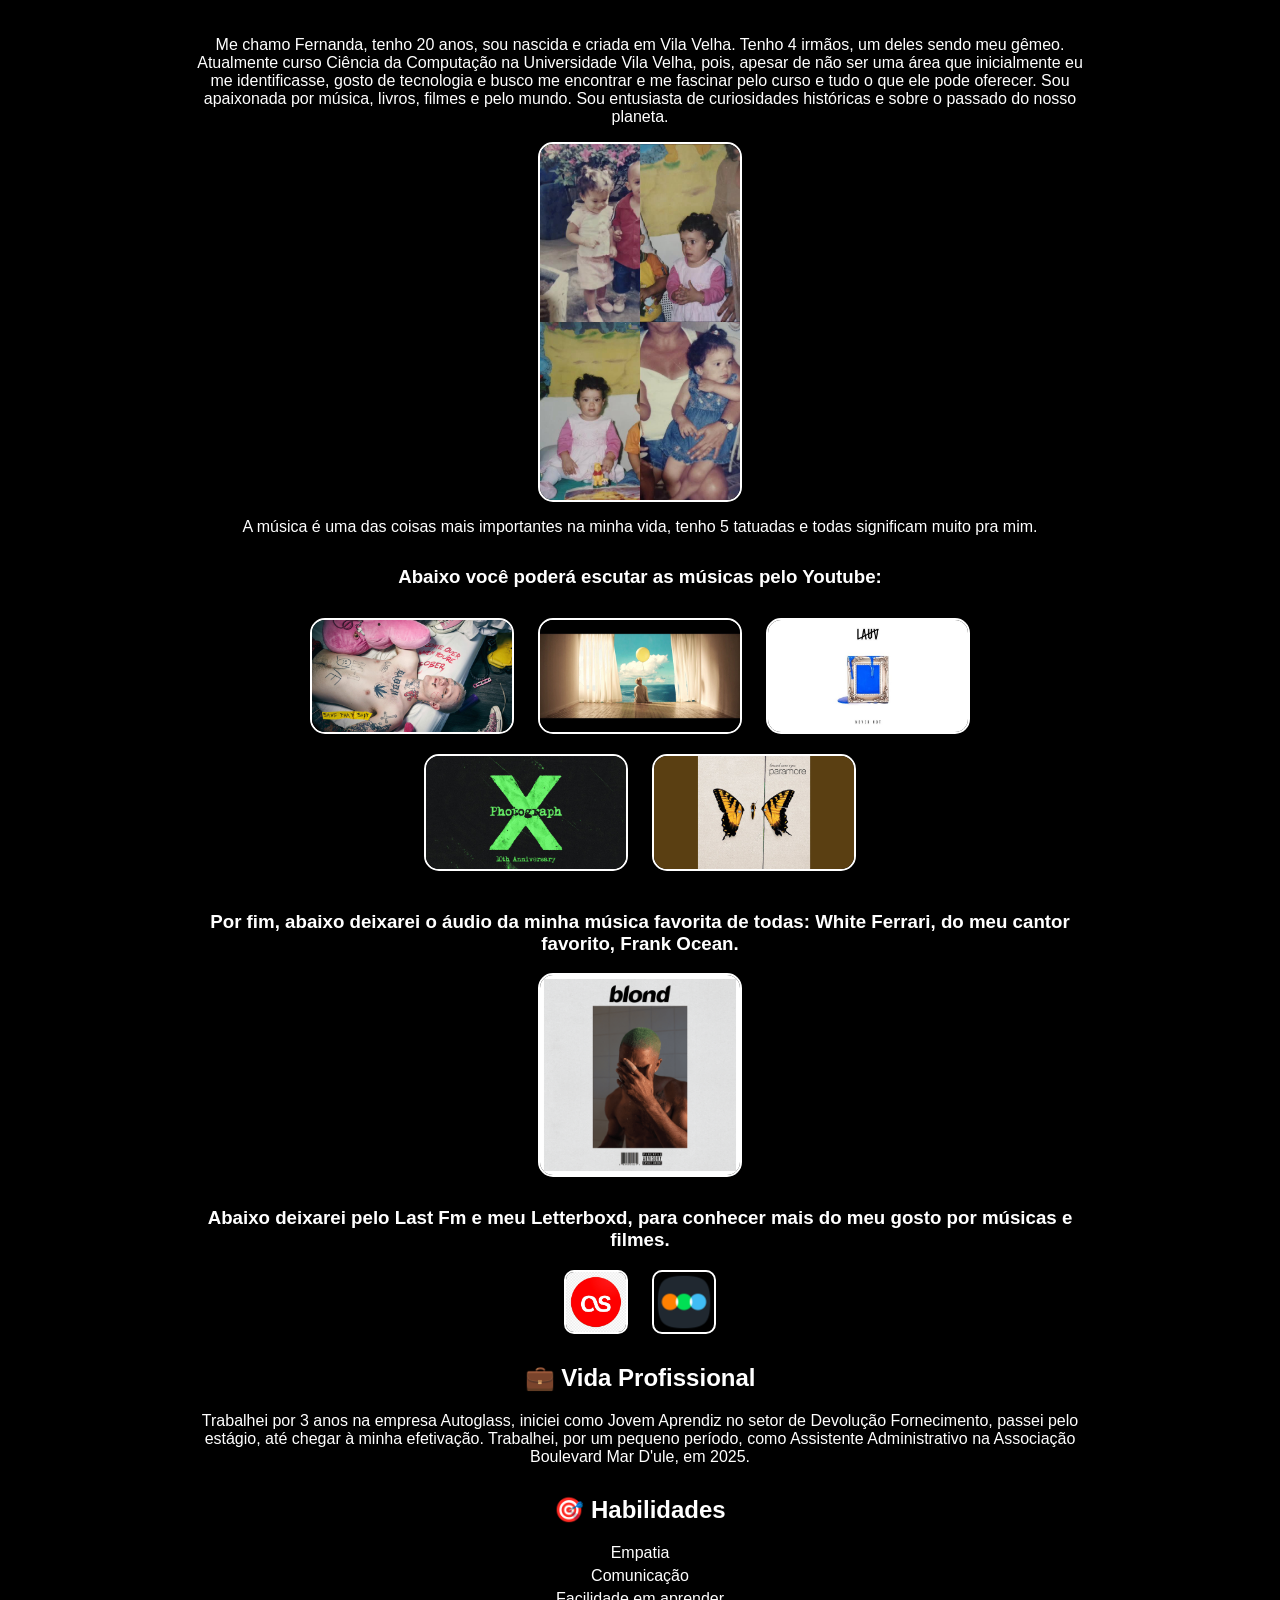
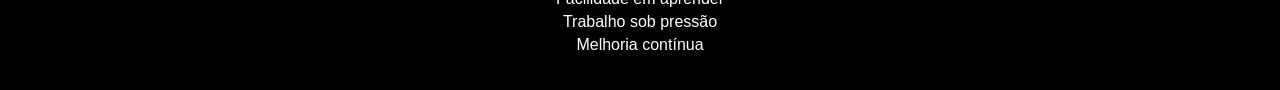
==== sobremim/sobremim.html @ 8808e49d "Add files via upload" ====
<!DOCTYPE html>
<html lang="pt-br">
<head>
  <meta charset="UTF-8" />
  <meta name="viewport" content="width=device-width, initial-scale=1" />
  <title>Sobre mim - Landing Page</title>
<link rel="stylesheet" href="../sobremim.css">
</head>
<body>
  <div class="sobremim">
    <p>
      Me chamo Fernanda, tenho 20 anos, sou nascida e criada em Vila Velha.
      Tenho 4 irmãos, um deles sendo meu gêmeo. Atualmente curso Ciência da
      Computação na Universidade Vila Velha, pois, apesar de não ser uma área
      que inicialmente eu me identificasse, gosto de tecnologia e busco me
      encontrar e me fascinar pelo curso e tudo o que ele pode oferecer. Sou
      apaixonada por música, livros, filmes e pelo mundo. Sou entusiasta de
      curiosidades históricas e sobre o passado do nosso planeta.
    </p>

    <img
      src="../imagens/fernandabebe.jpeg"
      alt="Meu aniversário de 1 ano"
      width="200"
    />

    <p>
      A música é uma das coisas mais importantes na minha vida, tenho 5 tatuadas
      e todas significam muito pra mim.
    </p>

    <h3>Abaixo você poderá escutar as músicas pelo Youtube:</h3>

    <div class="musicas">
      <a
        href="https://youtu.be/WvV5TbJc9tQ?si=4oRqFAB5U_sKvxPf"
        target="_blank"
        ><img src="../imagens/savethatshit.jpg" alt="Save That Shit" width="200"
      /></a>
      <a
        href="https://youtu.be/BEMaH9Sm3lQ?si=ZUx50Y9sgJuKAWVA"
        target="_blank"
        ><img src="../imagens/serendipity.jpg" alt="Serendipity" width="200"
      /></a>
      <a
        href="https://youtu.be/RmibkOh25uY?si=L4JVHI9gvAShn9en"
        target="_blank"
        ><img src="../imagens/nevernot.jpg" alt="Never Not" width="200"
      /></a>
      <a
        href="https://youtu.be/nSDgHBxUbVQ?si=Hd1fsQVpQjVzHKaQ"
        target="_blank"
        ><img src="../imagens/photograph.jpg" alt="Photograph" width="200"
      /></a>
      <a
        href="https://youtu.be/-J7J_IWUhls?si=EFxUmWwqlRkiJpHe"
        target="_blank"
        ><img src="../imagens/theonlyexception.jpg" alt="The Only Exception" width="200"
      /></a>
    </div>

    <h3>
      Por fim, abaixo deixarei o áudio da minha música favorita de todas: White
      Ferrari, do meu cantor favorito, Frank Ocean.
    </h3>

    <img
      src="../imagens/whiteferrari.png"
      alt="Clique aqui para tocar White Ferrari"
      width="200"
      onclick="tocarAudio()"
      style="cursor: pointer"
    />

    <audio id="meuAudio">
      <source src="../musica/frank-ocean-white-ferrari.mp3.mp3" type="audio/mpeg" />
      Seu navegador não suporta áudio.
    </audio>

    <h3>
      Abaixo deixarei pelo Last Fm e meu Letterboxd, para conhecer mais do meu
      gosto por músicas e filmes.
    </h3>

    <div class="link-icons">
      <a href="https://www.last.fm/pt/user/lkosmos" target="_blank"
        ><img src="../imagens/lastfm.jpg" alt="Last.fm" width="60"
      /></a>
      <a href="https://letterboxd.com/yykv/" target="_blank"
        ><img src="../imagens/letterboxd.png" alt="Letterboxd" width="60"
      /></a>
    </div>

    <h2>💼 Vida Profissional</h2>
    <p>
      Trabalhei por 3 anos na empresa Autoglass, iniciei como Jovem Aprendiz no
      setor de Devolução Fornecimento, passei pelo estágio, até chegar à minha
      efetivação. Trabalhei, por um pequeno período, como Assistente
      Administrativo na Associação Boulevard Mar D'ule, em 2025.
    </p>

    <h2>🎯 Habilidades</h2>
    <ul>
      <li>Empatia</li>
      <li>Comunicação</li>
      <li>Facilidade em aprender</li>
      <li>Trabalho sob pressão</li>
      <li>Melhoria contínua</li>
    </ul>
  </div>

  <script>
    function tocarAudio() {
      var audio = document.getElementById("meuAudio");
      audio.play();
    }
  </script>
</body>
</html>
---- sobremim.css ----
body {
  background-color: black !important;
  color: white !important;
  font-family: Arial, sans-serif !important;
  text-align: center !important;
  margin: 0 !important;
  padding: 20px !important;
}

.sobremim {
  max-width: 900px;
  margin: 0 auto;
}

.sobremim > img {
  border-radius: 15px;
  border: 2px solid white;
  margin: 10px auto;
  display: block;
  width: 200px;
}

.musicas img {
  border-radius: 15px;
  border: 2px solid white;
  margin: 10px;
  width: 200px;
  vertical-align: middle;
}

.musicas {
  margin: 20px 0;
}

.link-icons img {
  border-radius: 10px;
  border: 2px solid white;
  width: 60px;
  margin: 0 10px;
  vertical-align: middle;
}

h2, h3 {
  margin-top: 30px;
}

ul {
  list-style: none;
  padding: 0;
}

li {
  margin: 5px 0;
}
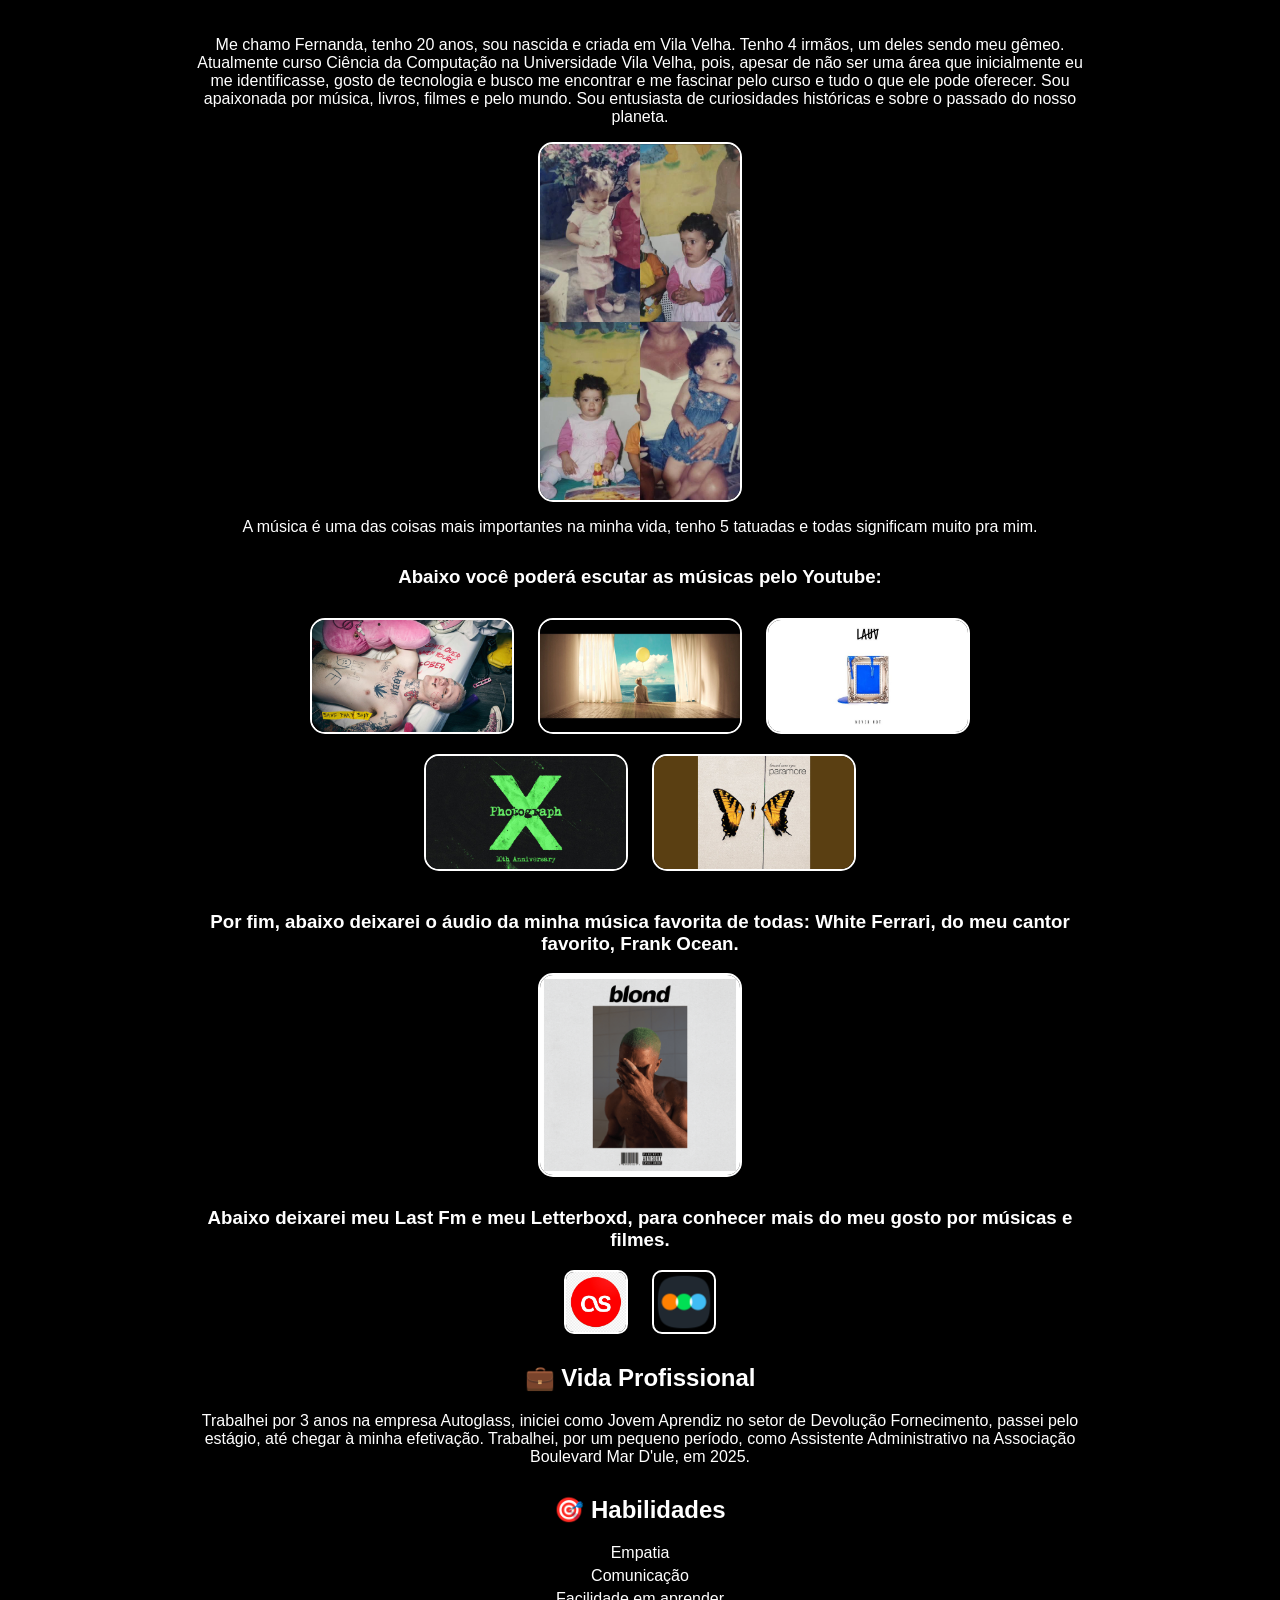
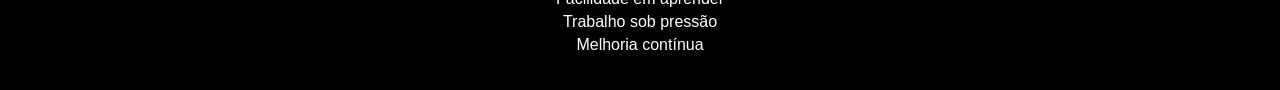
==== commit c85e8fe8: "Update sobremim.html" ====
--- a/sobremim/sobremim.html
+++ b/sobremim/sobremim.html
@@ -78,7 +78,7 @@
     </audio>
 
     <h3>
-      Abaixo deixarei pelo Last Fm e meu Letterboxd, para conhecer mais do meu
+      Abaixo deixarei meu Last Fm e meu Letterboxd, para conhecer mais do meu
       gosto por músicas e filmes.
     </h3>
 
@@ -116,4 +116,5 @@
     }
   </script>
 </body>
-</html>+
+</html>
